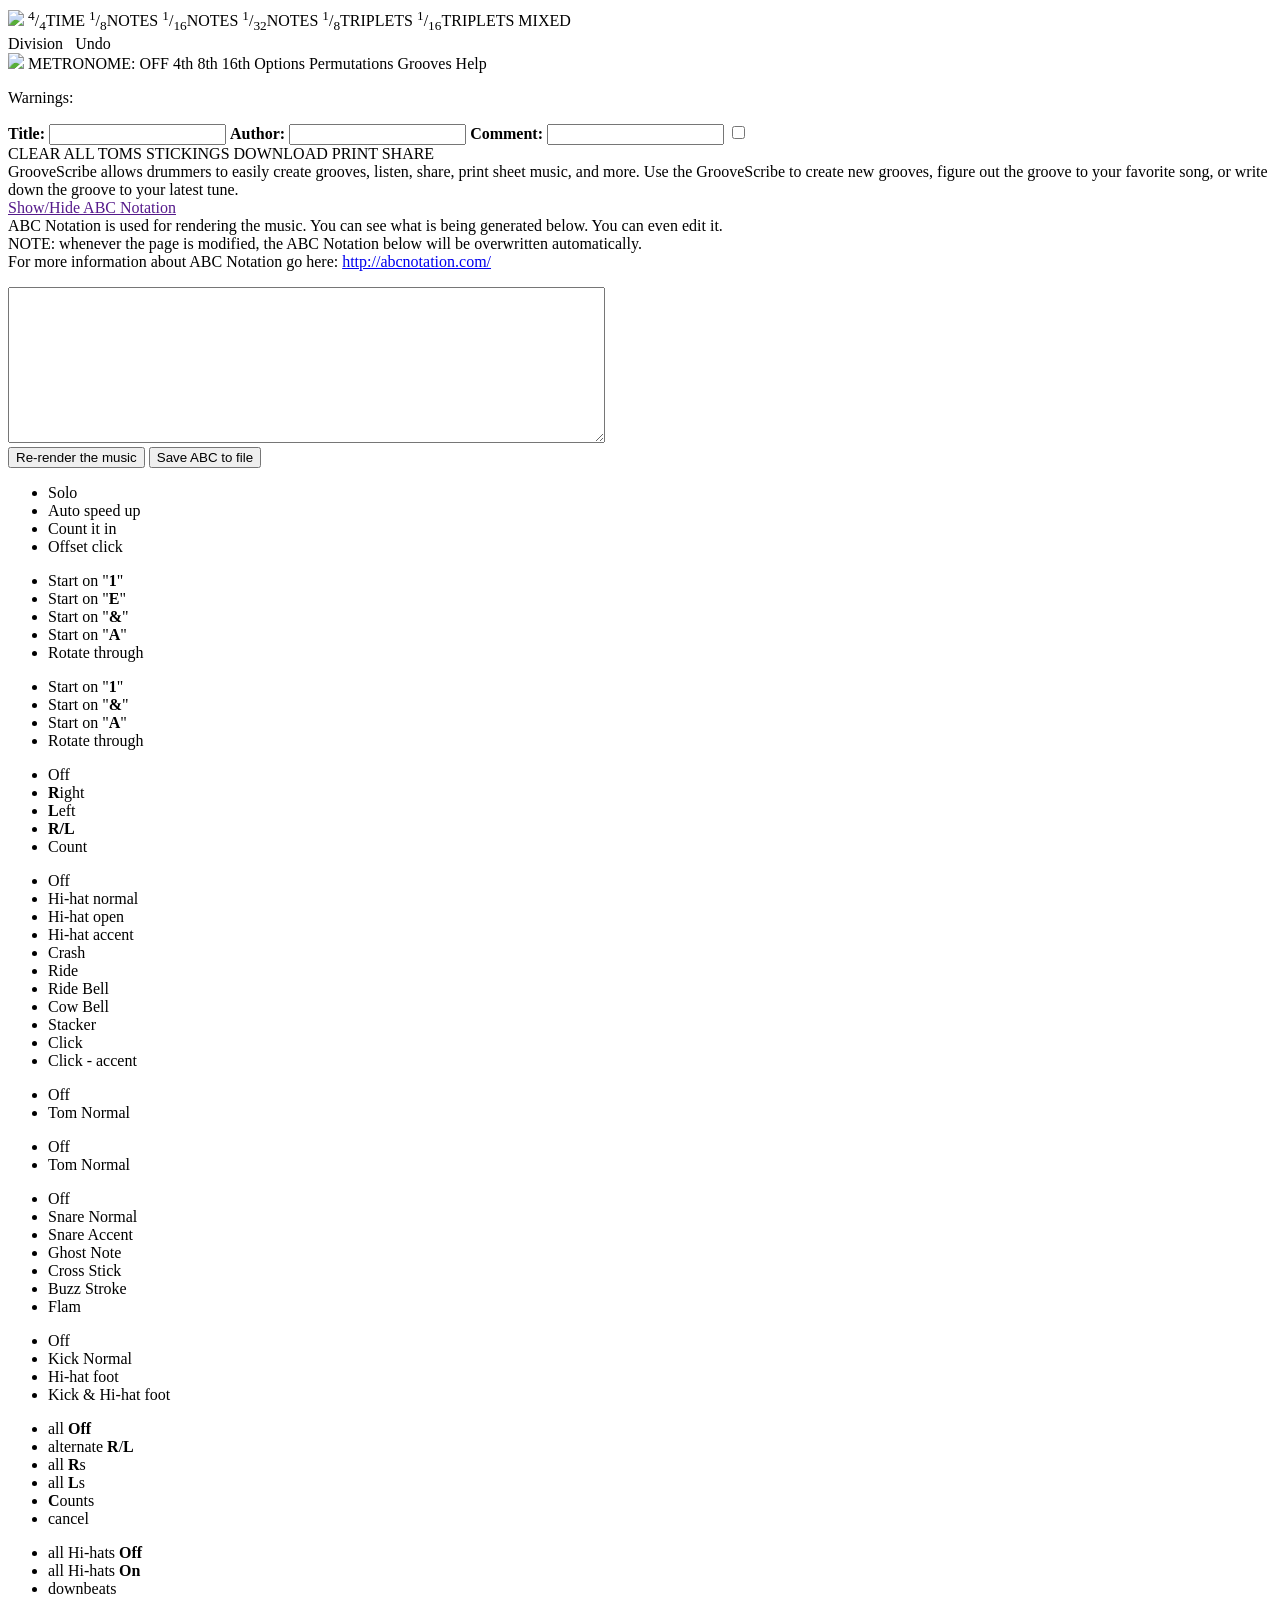
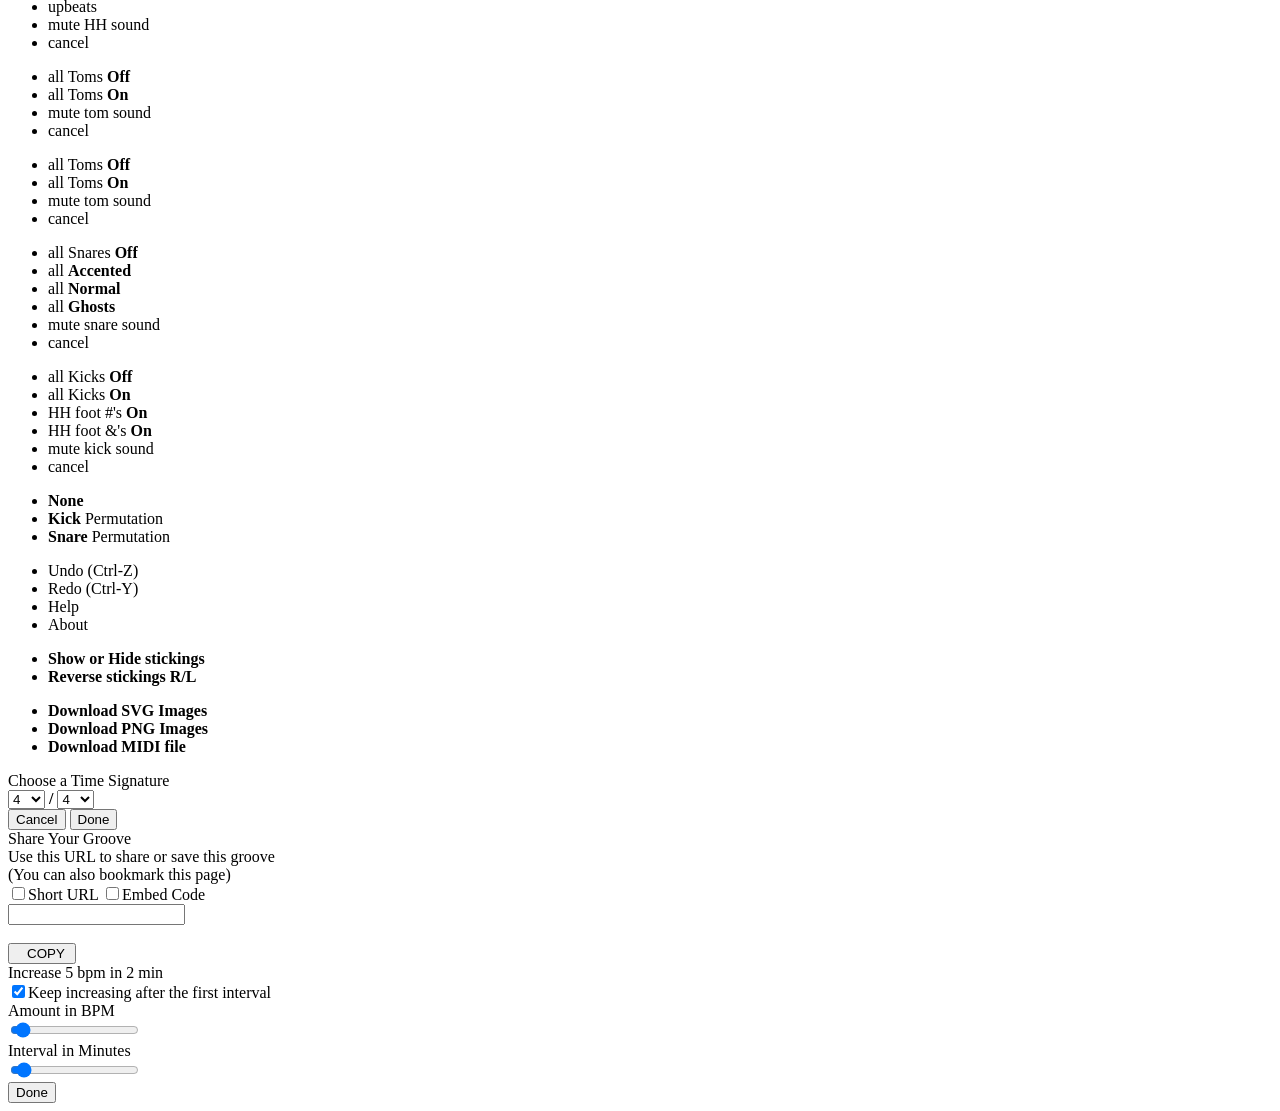
==== index.html @ 63ed11f4 "Add branding configuration system with LRRecords blue/orange theme Co-authored-by: lrrecords <190259" ====
<!DOCTYPE html>
<html unused_manifest="gscribe.manifest">
	<!-- HTML for the Groove Writer part of the Groove Scribe HTML application -->
	<!--Copyright 2015-2020 Lou Montulli, Mike Johnston  GPL V2.0 Please See LICENSE.txt for more details -->

    <head>
		<!-- Load branding configuration first -->
		<script src="js/branding_config.js"></script>
		
		<script>
			// Apply branding configuration to page
			document.write('<title>' + (BrandingConfig.pageTitle || 'Groove Scribe') + '</title>');
		</script>

		<meta name="apple-mobile-web-app-capable" content="yes">
		<meta name="mobile-web-app-capable" content="yes">
		
		<script>
			// Dynamic favicon and icon setup
			document.write('<link rel="icon" sizes="192x192" href="' + (BrandingConfig.logoFavicon192 || 'images/gscribe-icon-192.png') + '">');
			document.write('<link rel="icon" sizes="96x96" href="' + (BrandingConfig.logoFavicon96 || 'images/gscribe-icon-96.png') + '">');
			document.write('<link rel="apple-touch-icon" href="' + (BrandingConfig.logoAppleTouch || 'images/apple-touch-icon.png') + '">');
			
			// Dynamic meta tags
			document.write('<meta property="og:description" content="' + (BrandingConfig.metaDescription || 'Groove Scribe allows drummers to easily create grooves, listen, share, print sheet music, and more.') + '"/>');
			document.write('<meta property="og:site_name" content="' + (BrandingConfig.siteName || 'GrooveScribe') + '"/>');
			
			// Dynamic OG image - use custom or fallback to dynamic image generator
			if (BrandingConfig.logoOGImage) {
				document.write('<meta property="og:image" content="' + BrandingConfig.logoOGImage + '">');
			} else {
				document.write('<meta property="og:image" content="https://gscribe-png-image.herokuapp.com/' + window.location.search + '">');
			}
		</script>

		<link rel="stylesheet" type="text/css" href="font-awesome/4.7.0/css/font-awesome.min.css">
		<link rel="stylesheet" type="text/css" href="css/share-button.min.css">
		
		<script>
			// Load custom CSS themes if configured, otherwise use defaults
			if (BrandingConfig.cssThemeWriter) {
				document.write('<link rel="stylesheet" type="text/css" href="' + BrandingConfig.cssThemeWriter + '">');
			} else {
				document.write('<link rel="stylesheet" type="text/css" href="css/groove_writer_orange.css">');
			}
			
			if (BrandingConfig.cssThemeDisplay) {
				document.write('<link rel="stylesheet" type="text/css" href="' + BrandingConfig.cssThemeDisplay + '">');
			} else {
				document.write('<link rel="stylesheet" type="text/css" href="css/groove_display_orange.css">');
			}
		</script>
		
		<link href='https://fonts.googleapis.com/css?family=Lato:400,700,300' rel='stylesheet' type='text/css'>

		<!--   Other peoples JS libraries    -->
		<!-- <script src="./MIDI.js/js/MIDI/MIDI.JS.min.js" type="text/javascript"></script> -->
		<script src="./MIDI.js/js/MIDI/AudioDetect.js" type="text/javascript"></script>
		<script src="./MIDI.js/js/MIDI/LoadPlugin.js" type="text/javascript"></script>
		<script src="./MIDI.js/js/MIDI/Plugin.js" type="text/javascript"></script>
		<script src="./MIDI.js/js/MIDI/Player.js" type="text/javascript"></script>
		<script src="./MIDI.js/inc/DOMLoader.XMLHttp.js" type="text/javascript"></script>
		<script src="./MIDI.js/inc/jasmid/stream.js"></script>
		<script src="./MIDI.js/inc/jasmid/midifile.js"></script>
		<script src="./MIDI.js/inc/jasmid/replayer.js"></script>
		<script src="./MIDI.js/inc/Base64.js"></script>
		<script src="./MIDI.js/inc/base64binary.js"></script>

		<!-- script to render ABC to an SVG image -->
		<script type="text/javascript" src="./js/abc2svg-1.js"></script>

		<!-- script to convert SVG to PNGs for download -->
		<script type="text/javascript" src="./js/pablo.min.js"></script>

		<!-- script for sharing to social sites -->
		<script src="js/share-button.min.js"></script>


		<!-- Minified version: <script src="./js/groove_writer.min.js" type="text/javascript"></script> -->

		<!-- jsmidgen for generating a midi file -->
		<script src="./js/jsmidgen.js" type="text/javascript"></script>
		<!--   our custom JS  -->
		<script src="js/groove_writer.js"></script>
		<script src="js/groove_utils.js"></script>
		<script src="js/grooves.js"></script>

		<script type="text/javascript">
			/*jslint browser:true evil:true on:true */
			/*global GrooveWriter, grooves */
			// instantiate a global instance of the GrooveWriterClass.    This page only uses one
			var myGrooveWriter = new GrooveWriter();
			if (myGrooveWriter.myGrooveUtils.grooveDBAuthoring) {
				document.write('<link rel="stylesheet" type="text/css" href="css/grooveDB_authoring.css">');
			}
			if (myGrooveWriter.myGrooveUtils.debugMode) {
				document.write('<link rel="stylesheet" type="text/css" href="css/groove_debug.css">');
			}
		</script>

    </head>
    <body>

	<div id="GrooveWriter">
		<div class="nonPrintable">
			<div id="LeftHandNav">
				<span id="divisionButtonContainer">
					<script>
						// Dynamic logo icon in left sidebar
						document.write('<span id="logoInSubdivision" class="left-button-content"><img src="' + (BrandingConfig.logoIcon || 'images/GScribe_Logo_lone_g.svg') + '"></span>');
					</script>
					<span class="left-button edit-block" id="timeLabel" onclick="myGrooveWriter.timeSigPopupOpen();"><span class="left-button-content"><span><span id="timeSigLabel" class="buttonFraction"><sup>4</sup>/<sub>4</sub></span><span id="timeSubLabel">TIME</span></span></span></span>
					<span class="left-button subdivision edit-block" id="subdivision_8ths"  onclick="myGrooveWriter.changeDivision(8);"><span class="left-button-content"><span><span class="buttonFraction"><sup>1</sup>/<sub>8</sub></span>NOTES</span></span></span>
					<span class="left-button subdivision edit-block" id="subdivision_16ths" onclick="myGrooveWriter.changeDivision(16);"><span class="left-button-content"><span><span class="buttonFraction"><sup>1</sup>/<sub>16</sub></span>NOTES</span></span></span>
					<span class="left-button subdivision edit-block" id="subdivision_32ths" onclick="myGrooveWriter.changeDivision(32);"><span class="left-button-content"><span><span class="buttonFraction"><sup>1</sup>/<sub>32</sub></span>NOTES</span></span></span>
					<span class="left-button subdivision edit-block" id="subdivision_12ths" onclick="myGrooveWriter.changeDivision(12);"><span class="left-button-content"><span><span class="buttonFraction"><sup>1</sup>/<sub>8</sub></span>TRIPLETS</span></span></span>
					<span class="left-button subdivision edit-block" id="subdivision_24ths" onclick="myGrooveWriter.changeDivision(24);"><span class="left-button-content"><span><span class="buttonFraction"><sup>1</sup>/<sub>16</sub></span>TRIPLETS</span></span></span>
					<span class="left-button subdivision edit-block" id="subdivision_48ths" onclick="myGrooveWriter.changeDivision(48);"><span class="left-button-content"><span>MIXED<br>Division</span></span></span>

					<script>
						if (!myGrooveWriter.myGrooveUtils.grooveDBAuthoring) {
							document.write('<span class="left-button" onclick="myGrooveWriter.swapViewEditMode();"><span class="left-button-content"><span id="view-edit-switch" >Switch to EDIT mode</span></span></span>');
						}
					</script>

					<script>
						if (myGrooveWriter.myGrooveUtils.is_touch_device()) {
							document.write('<span class="left-button edit-block" id="advancedEditAnchor" onclick="event.preventDefault(); myGrooveWriter.toggleAdvancedEdit()"><span class="left-button-content">Advanced Edit</span></span>');
						}
					</script>

					<span class="left-button edit-block" id="undoButton" onclick="myGrooveWriter.undoCommand();"><span class="left-button-content"><i class="fa fa-undo"></i>&nbsp;&nbsp;Undo</span></span>
				</span>

			</div>
			<div id="TopNav" class="fullWidthEle">
				<script>
					// Dynamic main logo in top left
					document.write('<span id="logoTextUpperLeft"><img src="' + (BrandingConfig.logoMain || 'images/GScribe_Logo_word_stack.svg') + '"></span>');
				</script>
				<span id="upperLeft">
					<span id="metronomeContainer">
						<span id="metronomeLabel">METRONOME:</span>
						<span class="metronomeButton" id="metronomeOff" onclick="myGrooveWriter.setMetronomeFrequency(0);">OFF</span>
						<span class="metronomeButton" id="metronome4ths" onclick="myGrooveWriter.setMetronomeFrequency(4);">4th</span>
						<span class="metronomeButton" id="metronome8ths" onclick="myGrooveWriter.setMetronomeFrequency(8);">8th</span>
						<span class="metronomeButton" id="metronome16ths" onclick="myGrooveWriter.setMetronomeFrequency(16);">16th</span>
						<span class="metronomeButton Options grooveDB_hidden" id="metronomeOptionsAnchor" onclick="myGrooveWriter.metronomeOptionsAnchorClick(event);">Options</span>
					</span>
				</span>
				<span id="upperRight">
					<span class="rightButtons grooveDB_hidden" id="permutationAnchor" onclick="myGrooveWriter.permutationAnchorClick(event);"><i class="fa fa-bars"></i> Permutations</span>
					<span class="rightButtons" id="groovesAnchor" onclick="myGrooveWriter.groovesAnchorClick(event);"><i class="fa fa-bars"></i> Grooves</span>
					<span class="rightButtons" id="helpAnchor" onclick="myGrooveWriter.helpAnchorClick(event);"><i class="fa fa-bars"></i> Help</span>
				</span>
			</div>
			<div id="midiPlayer" class="fullWidthEle"><!-- space for the midiplayer to be attached by the javascript --></div>
		</div>

		<div id="RightHandContent">
			<div class="nonPrintable">

				<div id="PermutationOptions">
					<script type="text/javascript">
							var genHTML = "";
							genHTML += myGrooveWriter.HTMLforPermutationOptions();
							document.write(genHTML);
					</script>
				</div>
			</div>

			<div class="Printable">
				<!-- rendering area -->
				<div id="sheetMusicDiv" class="fullWidthEle">
					<div id="svgTarget" class="svgTarget">
						<!-- space for the SVG sheet music to display -->
					</div>
				</div>
			</div>
			<div class="nonPrintable">

				<p class="warnings">Warnings:</p>
				<div class="warnings" id="diverr">
				</div>

				<div id="sheetMusicTextFields" class="fullWidthEle grooveDB_hidden edit-block">
					<span class="sheetMusicTextField"><b>Title:</b> <input class="sheetMusicInputField" id="tuneTitle" onchange="myGrooveWriter.refresh_ABC();" type="text"></span>
					<span class="sheetMusicTextField"><b>Author:</b> <input class="sheetMusicInputField" id="tuneAuthor" onchange="myGrooveWriter.refresh_ABC();"  type="text"></span>
					<span class="sheetMusicTextField"><b>Comment:</b> <input class="sheetMusicInputField" id="tuneComments" onchange="myGrooveWriter.refresh_ABC();"  type="text"></span>
					<span id='KeyButton'><input type="checkbox" class="hiddenCheckbox" id="showLegend" onclick="myGrooveWriter.refresh_ABC();"><label id="LegendLabel" for="showLegend"><i class="fa fa-key"></i></label></span>
				</div>

				<div id="musicalInput" class="fullWidthEle edit-block">
					<div id="measureContainer">
						<script type="text/javascript">
              var genHTML = "";
              var cur_measure;
              for (cur_measure = 1; cur_measure <= myGrooveWriter.numberOfMeasures(); cur_measure++) {
                genHTML += myGrooveWriter.HTMLforStaffContainer(cur_measure, (cur_measure - 1) * myGrooveWriter.notesPerMeasure());
              }
              document.write(genHTML);
              //console.log(genHTML);
						</script>
					</div>
				</div>


				<div id="bottomButtonRow" class="fullWidthEle">
					<span class="pageBottomButton edit-block" id="clearAllNotesButton" onclick="event.preventDefault(); myGrooveWriter.clearAllNotes();"><span class="bottomButtonIcon"><i class="fa fa-trash fa-2x"></i></span><span class="bottomButtonLabel">CLEAR ALL</span></span>
					<span class="pageBottomButton edit-block" id="showHideTomsButton" onclick="event.preventDefault(); myGrooveWriter.showHideToms(false, false);"><span class="bottomButtonIcon"><i id="icon-tom1" class="fa fa-circle"></i><i id="icon-tom2" class="fa fa-circle-o"></i><i id="icon-tom3" class="fa fa-circle-o"></i></span><span class="bottomButtonLabel">TOMS</span></span>
					<span class=" grooveDB_hidden pageBottomButton" id="stickingsButton" onclick="myGrooveWriter.stickingsAnchorClick();"><span class="bottomButtonLabel">STICKINGS</span></span>
					<span class=" grooveDB_hidden pageBottomButton" id="downloadButton" onclick="myGrooveWriter.DownloadAnchorClick();"><span class="bottomButtonIcon"><i class="fa fa-download fa-2x"></i></span><span class="bottomButtonLabel">DOWNLOAD</span></span>
					<span class=" grooveDB_hidden pageBottomButton" id="printButton" onclick="myGrooveWriter.printMusic();"><span class="bottomButtonIcon"><i class="fa fa-print fa-2x"></i></span><span class="bottomButtonLabel">PRINT</span></span>
					<span class=" grooveDB_hidden pageBottomButton" id="shareSaveButton" onclick="event.preventDefault(); myGrooveWriter.show_FullURLPopup();"><span class="bottomButtonIcon"><i class="fa fa-share fa-2x"></i></span><span class="bottomButtonLabel">SHARE</span></span>
				</div>

				<div id="midiTextOutput">
				</div>

				<span id="hiddenDescription">
					GrooveScribe allows drummers to easily create grooves, listen, share, print sheet music, and more.
					Use the GrooveScribe to create new grooves, figure out the groove to your favorite song,
					or write down the groove to your latest tune.
				</span>

				<!-- GrooveDB output area -->
				<div id="GrooveDB_MetaData" class="grooveDB_show" style="display:none;">
					<div id="grooveDBInstructions">
					This is the text that should be added to the GrooveDB for this groove.  <br>
					<b>Copy and paste it into the GrooveDB edit window </b>
					</div>
					<div>
					<textarea id="GrooveDB_source" class="fullWidthEle"></textarea>
					</div>
				</div>

				<div id="debugDisplayArea">
					<span id="undoStack"></span>
					<span id="redoStack"></span>
					<span id="URLSearchData"></span>
					<!-- ABC notation -->
					<A href="" id="showHideABC" onclick="event.preventDefault(); myGrooveWriter.ShowHideABCResults();">Show/Hide ABC Notation</a>

					<div id="ABC_Results">
						ABC Notation is used for rendering the music.  You can see what is being generated below.
						You can even edit it.  <br>
						NOTE: whenever the page is modified, the ABC Notation below will be overwritten automatically. <br>
						For more information about ABC Notation go here: <a href="http://abcnotation.com/">http://abcnotation.com/</a>
						<p></p>
						<textarea id="ABCsource" rows="10" cols="72" ></textarea>
						<br>
						<button type="button" onclick="myGrooveWriter.displayNewSVG();">Re-render the music</button>
						<button type="button" onclick="myGrooveWriter.saveABCtoFile();">Save ABC to file</button>
					</div>
					<span id="debugOutput"></span>
				</div>

				<div id="totalPlayTime">
				</div>
			</div>
		</div>


		<!-- context menu that will pop up over notes in advaced edit mode or right click -->
		<div class="noteContextMenu">
			<ul id="metronomeOptionsContextMenu" class="list">
				<li class="metronomeOptionsContextMenuItem" id="metronomeOptionsContextMenuSolo"      onclick='myGrooveWriter.metronomeOptionsMenuPopupClick("Solo");'  title="Just hear the metronome." >Solo</li>
				<li class="metronomeOptionsContextMenuItem" id="metronomeOptionsContextMenuSpeedUp"   onclick='myGrooveWriter.metronomeOptionsMenuPopupClick("SpeedUp");' title="Increase the tempo automatically" >Auto speed up</li>
				<li class="metronomeOptionsContextMenuItem" id="metronomeOptionsContextMenuCountIn"   onclick='myGrooveWriter.metronomeOptionsMenuPopupClick("CountIn");' title="One measure of metronome count in at the start" >Count it in</li>
				<li class="metronomeOptionsContextMenuItem" id="metronomeOptionsContextMenuOffTheOne" onclick='myGrooveWriter.metronomeOptionsMenuPopupClick("OffTheOne");' title="Click on the e, &, or a">Offset click</li>
				<!--
				<li id="metronomeOptionsContextMenuDropper"   onclick='myGrooveWriter.metronomeOptionsMenuPopupClick("Dropper")'  >Beat Dropper</li>
				-->
			</ul>
		</div>
		<div class="noteContextMenu">
			<ul id="metronomeOptionsOffsetClickContextMenu" class="list">
				<li class="metronomeOptionsOffsetClickContextMenuItem menuChecked" id="metronomeOptionsOffsetClickContextMenuOnThe1"   onclick='myGrooveWriter.metronomeOptionsMenuOffsetClickPopupClick("1");'>Start on "<b>1</b>"</li>
				<li class="metronomeOptionsOffsetClickContextMenuItem" id="metronomeOptionsOffsetClickContextMenuOnTheE"   onclick='myGrooveWriter.metronomeOptionsMenuOffsetClickPopupClick("E");'>Start on "<b>E</b>"</li>
				<li class="metronomeOptionsOffsetClickContextMenuItem" id="metronomeOptionsOffsetClickContextMenuOnTheAND" onclick='myGrooveWriter.metronomeOptionsMenuOffsetClickPopupClick("AND");'>Start on "<b>&amp;</b>"</li>
				<li class="metronomeOptionsOffsetClickContextMenuItem" id="metronomeOptionsOffsetClickContextMenuOnTheA"   onclick='myGrooveWriter.metronomeOptionsMenuOffsetClickPopupClick("A");'>Start on "<b>A</b>"</li>
				<li class="metronomeOptionsOffsetClickContextMenuItem" id="metronomeOptionsOffsetClickContextMenuOnTheROTATE"  onclick='myGrooveWriter.metronomeOptionsMenuOffsetClickPopupClick("ROTATE");'>Rotate through</li>
			</ul>
		</div>
		<div class="noteContextMenu">
			<ul id="metronomeOptionsOffsetClickForTripletsContextMenu" class="list">
				<li class="metronomeOptionsOffsetClickContextMenuItem menuChecked" id="metronomeOptionsOffsetClickContextMenuOnThe1Triplet"  onclick='myGrooveWriter.metronomeOptionsMenuOffsetClickPopupClick("1");'>Start on "<b>1</b>"</li>
				<li class="metronomeOptionsOffsetClickContextMenuItem" id="metronomeOptionsOffsetClickContextMenuOnTheTI" onclick='myGrooveWriter.metronomeOptionsMenuOffsetClickPopupClick("TI");'>Start on "<b>&amp;</b>"</li>
				<li class="metronomeOptionsOffsetClickContextMenuItem" id="metronomeOptionsOffsetClickContextMenuOnTheTA" onclick='myGrooveWriter.metronomeOptionsMenuOffsetClickPopupClick("TA");'>Start on "<b>A</b>"</li>
				<li class="metronomeOptionsOffsetClickContextMenuItem" id="metronomeOptionsOffsetClickContextMenuOnTheROTATE"   onclick='myGrooveWriter.metronomeOptionsMenuOffsetClickPopupClick("ROTATE");'>Rotate through</li>
			</ul>
		</div>
		<div class="noteContextMenu">
			<ul id="stickingContextMenu" class="list">
				<li onclick='myGrooveWriter.notePopupClick("sticking", "off");'>Off</li>
				<li onclick='myGrooveWriter.notePopupClick("sticking","right");'><b>R</b>ight</li>
				<li onclick='myGrooveWriter.notePopupClick("sticking","left");'><b>L</b>eft</li>
				<li onclick='myGrooveWriter.notePopupClick("sticking","both");'><b>R/L</b></li>
				<li onclick='myGrooveWriter.notePopupClick("sticking", "count");'>Count</li>
			</ul>
		</div>
		<div class="noteContextMenu">
			<ul id="hhContextMenu" class="list">
				<li onclick='myGrooveWriter.notePopupClick("hh", "off");'>Off</li>
				<li onclick='myGrooveWriter.notePopupClick("hh","normal");'>Hi-hat normal</li>
				<li onclick='myGrooveWriter.notePopupClick("hh","open");'>Hi-hat open</li>
				<!-- <li onclick='myGrooveWriter.notePopupClick("hh","close");'>Hi-hat closed</li> -->
				<li onclick='myGrooveWriter.notePopupClick("hh","accent");'>Hi-hat accent</li>
				<li onclick='myGrooveWriter.notePopupClick("hh","crash");'>Crash</li>
				<li onclick='myGrooveWriter.notePopupClick("hh","ride");'>Ride</li>
				<li onclick='myGrooveWriter.notePopupClick("hh","ride_bell");'>Ride Bell</li>
				<li onclick='myGrooveWriter.notePopupClick("hh","cow_bell");'>Cow Bell</li>
				<li onclick='myGrooveWriter.notePopupClick("hh","stacker");'>Stacker</li>
				<li onclick='myGrooveWriter.notePopupClick("hh","metronome_normal");'>Click</li>
				<li onclick='myGrooveWriter.notePopupClick("hh","metronome_accent");'>Click - accent</li>
			</ul>
		</div>
		<div class="noteContextMenu">
			<ul id="tom1ContextMenu" class="list">
				<li onclick='myGrooveWriter.notePopupClick("tom1", "off");'>Off</li>
				<li onclick='myGrooveWriter.notePopupClick("tom1", "normal");'>Tom Normal</li>
			</ul>
		</div>
		<div class="noteContextMenu">
			<ul id="tom4ContextMenu" class="list">
				<li onclick='myGrooveWriter.notePopupClick("tom4", "off");'>Off</li>
				<li onclick='myGrooveWriter.notePopupClick("tom4", "normal");'>Tom Normal</li>
			</ul>
		</div>
		<div class="noteContextMenu">
			<ul id="snareContextMenu" class="list">
				<li onclick='myGrooveWriter.notePopupClick("snare", "off");'>Off</li>
				<li onclick='myGrooveWriter.notePopupClick("snare", "normal");'>Snare Normal</li>
				<li onclick='myGrooveWriter.notePopupClick("snare", "accent");'>Snare Accent</li>
				<li onclick='myGrooveWriter.notePopupClick("snare", "ghost");'>Ghost Note</li>
				<li onclick='myGrooveWriter.notePopupClick("snare", "xstick");'>Cross Stick</li>
				<li onclick='myGrooveWriter.notePopupClick("snare", "buzz");'>Buzz Stroke</li>
				<li onclick='myGrooveWriter.notePopupClick("snare", "flam");'>Flam</li>
			</ul>
		</div>
		<div class="noteContextMenu">
			<ul id="kickContextMenu" class="list">
				<li onclick='myGrooveWriter.notePopupClick("kick", "off");'>Off</li>
				<li onclick='myGrooveWriter.notePopupClick("kick", "normal");'>Kick Normal</li>
				<li onclick='myGrooveWriter.notePopupClick("kick", "splash");'>Hi-hat foot</li>
				<li onclick='myGrooveWriter.notePopupClick("kick", "kick_and_splash");'>Kick &amp; Hi-hat foot</li>
			</ul>
		</div>
		<div class="noteContextMenu">
			<ul id="stickingsLabelContextMenu" class="list">
				<li onclick='myGrooveWriter.noteLabelPopupClick("stickings", "all_off");'>all <b>Off</b></li>
				<li onclick='myGrooveWriter.noteLabelPopupClick("stickings", "alternate");'>alternate <b>R</b>/<b>L</b></li>
				<li onclick='myGrooveWriter.noteLabelPopupClick("stickings", "all_right");'>all <b>R</b>s</li>
				<li onclick='myGrooveWriter.noteLabelPopupClick("stickings", "all_left");'>all <b>L</b>s</li>
				<li onclick='myGrooveWriter.noteLabelPopupClick("stickings", "all_count");'><b>C</b>ounts</li>
				<li onclick='myGrooveWriter.noteLabelPopupClick("stickings", "cancel");'>cancel</li>
			</ul>
		</div>
		<div class="noteContextMenu">
			<ul id="hhLabelContextMenu" class="list">
				<li onclick='myGrooveWriter.noteLabelPopupClick("hh", "all_off");'>all Hi-hats <b>Off</b></li>
				<li onclick='myGrooveWriter.noteLabelPopupClick("hh", "all_on");'>all Hi-hats <b>On</b></li>
				<li onclick='myGrooveWriter.noteLabelPopupClick("hh", "downbeats");'>downbeats</li>
				<li onclick='myGrooveWriter.noteLabelPopupClick("hh", "upbeats");'>upbeats</li>
				<li id='mute_hh_menu_item' onclick='myGrooveWriter.noteLabelPopupClick("hh", "mute");'>mute HH sound</li>
				<li onclick='myGrooveWriter.noteLabelPopupClick("hh", "cancel");'>cancel</li>
			</ul>
		</div>
		<div class="noteContextMenu">
			<ul id="tom1LabelContextMenu" class="list">
				<li onclick='myGrooveWriter.noteLabelPopupClick("tom1", "all_off");'>all Toms <b>Off</b></li>
				<li onclick='myGrooveWriter.noteLabelPopupClick("tom1", "all_on");'>all Toms <b>On</b></li>
				<li id='mute_tom1_menu_item' onclick='myGrooveWriter.noteLabelPopupClick("tom1", "mute");'>mute tom sound</li>
				<li onclick='myGrooveWriter.noteLabelPopupClick("tom1", "cancel");'>cancel</li>
			</ul>
		</div>
		<div class="noteContextMenu">
			<ul id="tom4LabelContextMenu" class="list">
				<li onclick='myGrooveWriter.noteLabelPopupClick("tom4", "all_off");'>all Toms <b>Off</b></li>
				<li onclick='myGrooveWriter.noteLabelPopupClick("tom4", "all_on");'>all Toms <b>On</b></li>
				<li id='mute_tom4_menu_item' onclick='myGrooveWriter.noteLabelPopupClick("tom4", "mute");'>mute tom sound</li>
				<li onclick='myGrooveWriter.noteLabelPopupClick("tom4", "cancel");'>cancel</li>
			</ul>
		</div>
		<div class="noteContextMenu">
			<ul id="snareLabelContextMenu" class="list">
				<li onclick='myGrooveWriter.noteLabelPopupClick("snare", "all_off");'>all Snares <b>Off</b></li>
				<li onclick='myGrooveWriter.noteLabelPopupClick("snare", "all_on");'>all <b>Accented</b></li>
				<li onclick='myGrooveWriter.noteLabelPopupClick("snare", "all_on_normal");'>all <b>Normal</b></li>
				<li onclick='myGrooveWriter.noteLabelPopupClick("snare", "all_on_ghost");'>all <b>Ghosts</b></li>
				<li id='mute_snare_menu_item' onclick='myGrooveWriter.noteLabelPopupClick("snare", "mute");'>mute snare sound</li>
				<li onclick='myGrooveWriter.noteLabelPopupClick("snare", "cancel");'>cancel</li>
			</ul>
		</div>
		<div class="noteContextMenu">
			<ul id="kickLabelContextMenu" class="list">
				<li onclick='myGrooveWriter.noteLabelPopupClick("kick", "all_off");'>all Kicks <b>Off</b></li>
				<li onclick='myGrooveWriter.noteLabelPopupClick("kick", "all_on");'>all Kicks <b>On</b></li>
				<li onclick='myGrooveWriter.noteLabelPopupClick("kick", "hh_foot_nums_on");'>HH foot #'s <b>On</b></li>
				<li onclick='myGrooveWriter.noteLabelPopupClick("kick", "hh_foot_ands_on");'>HH foot &'s <b>On</b></li>
				<li id='mute_kick_menu_item' onclick='myGrooveWriter.noteLabelPopupClick("kick", "mute");'>mute kick sound</li>
				<li onclick='myGrooveWriter.noteLabelPopupClick("kick", "cancel");'>cancel</li>
			</ul>
		</div>
		<div class="noteContextMenu">
			<ul id="permutationContextMenu" class="list">
				<li onclick='myGrooveWriter.permutationPopupClick("none");'><b>None</b></li>
				<li onclick='myGrooveWriter.permutationPopupClick("kick_16ths");'><b>Kick</b> Permutation</li>
				<li onclick='myGrooveWriter.permutationPopupClick("snare_16ths");'><b>Snare</b> Permutation</li>
			</ul>
		</div>
		<div class="noteContextMenu">
			<ul id="helpContextMenu" class="list">
				<li onclick='myGrooveWriter.helpMenuPopupClick("undo");'>Undo (Ctrl-Z)</li>
				<li onclick='myGrooveWriter.helpMenuPopupClick("redo");'>Redo (Ctrl-Y)</li>
				<li onclick='myGrooveWriter.helpMenuPopupClick("help");'>Help</li>
				<li onclick='myGrooveWriter.helpMenuPopupClick("about");'>About</li>
			</ul>
		</div>
		<div class="noteContextMenu">
			<ul id="stickingsContextMenu" class="list" style="width: 200px;">
				<li onclick='myGrooveWriter.stickingsShowHideToggle();'><b>Show or Hide stickings</b></li>
				<li onclick='myGrooveWriter.stickingsReverseRL();'><b>Reverse stickings R/L</b></li>
			</ul>
		</div>
		<div class="noteContextMenu">
			<ul id="downloadContextMenu" class="list" style="width: 200px;">
				<li onclick='myGrooveWriter.SVGSaveAs();'><b>Download SVG Images</b></li>
				<li onclick='myGrooveWriter.PNGSaveAs();'><b>Download PNG Images</b></li>
				<li onclick='myGrooveWriter.MIDISaveAs();'><b>Download MIDI file</b></li>
			</ul>
		</div>
		<div id="grooveListWrapper">
			<script>
				document.write(grooves.getGroovesAsHTML());
			</script>
		</div>

		<!-- dialog for the TIME label, hidden by default -->
		<div id="timeSigPopup">
			<div id="timeSigPopupTitle">Choose a Time Signature</div>
			<div id="timeSigPopupOptions">
			 <select id="timeSigPopupTimeSigTop">
			  <option value="2">2</option>
			  <option value="3">3</option>
			  <option selected value="4">4</option>
			  <option value="5">5</option>
			  <option value="6">6</option>
			  <option value="7">7</option>
			  <option value="8">8</option>
			  <option value="9">9</option>
			  <option value="10">10</option>
			  <option value="11">11</option>
			  <option value="12">12</option>
			  <option value="13">13</option>
			  <option value="14">14</option>
			  <option value="15">15</option>
			</select>
			<b id="timeSigPopupSlash">/</b>
			<select id="timeSigPopupTimeSigBottom">
			  <option selected value="4">4</option>
			  <option value="8">8</option>
			  <option value="16">16</option>
			</select>
			</div>
			<div id="timeSigPopupButtons">
			<button id="timeSigPopupCancel" onclick="myGrooveWriter.timeSigPopupClose('cancel');">Cancel</button>
			<button id="timeSigPopupOK" onclick="myGrooveWriter.timeSigPopupClose('ok');">Done</button>
			</div>
		</div>

		<!-- this is used by the share/save button, and is hidden by default -->
		<div id="fullURLPopup">
			<span id="fullURLPopupCloseButton" onclick="myGrooveWriter.close_FullURLPopup();"><i class="fa fa-lg fa-times-circle"></i></span>
			<div id="fullURLPopupTitle">Share Your Groove</div>
			<div id="fullURLPopupSubTitle">Use this URL to share or save this groove</div>
			<div id="fullURLPopupSubSubTitle">(You can also bookmark this page)</div>
			<div id="fullURLPopupCheckboxes">
				<span><label  id="shortURLLabel" class="fullURLPopupCheckboxLabel"><input type="checkbox" id="shortenerCheckbox" onchange="myGrooveWriter.shortenerCheckboxChanged();">Short URL</label></span>
				<span><label id="embedCodeLabel" class="fullURLPopupCheckboxLabel"><input type="checkbox" id="embedCodeCheckbox" onchange="myGrooveWriter.embedCodeCheckboxChanged();">Embed Code</label></span>
			</div>
			<div id="fullURLPopupTextFieldContainer"><input type="text" id="fullURLPopupTextField"></div>
			<br>
			<div id="shareButtonContainer">
				<button id="fullURLPopupCopyButton" onclick="myGrooveWriter.copyShareURLToClipboard();">&nbsp;<i class="fa fa-copy"></i> &nbsp;COPY&nbsp;</button>
				&nbsp; &nbsp; &nbsp;
				<share-button id="shareButton"></share-button>
			</div>
		</div>


		<!-- this is used by the metronome auto speed up option menu, and is hidden by default -->
		<div id="metronomeAutoSpeedupConfiguration">
			<div id="metronomeAutoSpeedupOutputText">
				Increase <span id="metronomeAutoSpeedupTempoIncreaseAmountOutput">5</span> bpm in
				<span id="metronomeAutoSpeedupTempoIncreaseIntervalOutput">2</span> min
			</div>
			<div id="metronomeAutoSpeedupConfigurationKeepIncreasing">
				<input type="checkbox" checked id="metronomeAutoSpeedUpKeepGoingForever"><label for="metronomeAutoSpeedUpKeepGoingForever">Keep increasing after the first interval</label>
			</div>
			<div id="metronomeAutoSpeedupConfigurationSliders">
				<div id="metronomeAutoSpeedupConfigurationAmountLable">Amount in BPM</div>
				<input type=range min=1 max=100 value=5 class="metronomeAutoSpeedUpRange" id="metronomeAutoSpeedupTempoIncreaseAmount" oninput="myGrooveWriter.updateRangeLabel(event, 'metronomeAutoSpeedupTempoIncreaseAmountOutput');">
				<div id="metronomeAutoSpeedupConfigurationIntervalLable">Interval in Minutes</div>
				<input type=range min=1 max=20 value=2 class="metronomeAutoSpeedUpRange" id="metronomeAutoSpeedupTempoIncreaseInterval" step="1" oninput="myGrooveWriter.updateRangeLabel(event, 'metronomeAutoSpeedupTempoIncreaseIntervalOutput');">
			</div>
			<div id="metronomeAutoSpeedupCloseButtonDiv">
				<button id="metronomeAutoSpeedupConfigurationCloseButton" onclick="myGrooveWriter.close_MetronomeAutoSpeedupConfiguration('ok');">Done</button>
			</div>
		</div>


		<script>
			// set up the page after it has fully loaded
			window.onload = function () { 'use strict';
				myGrooveWriter.runsOnPageLoad();   // Initialize the notes
			};
		</script>


	</div>

    </body>
</html>
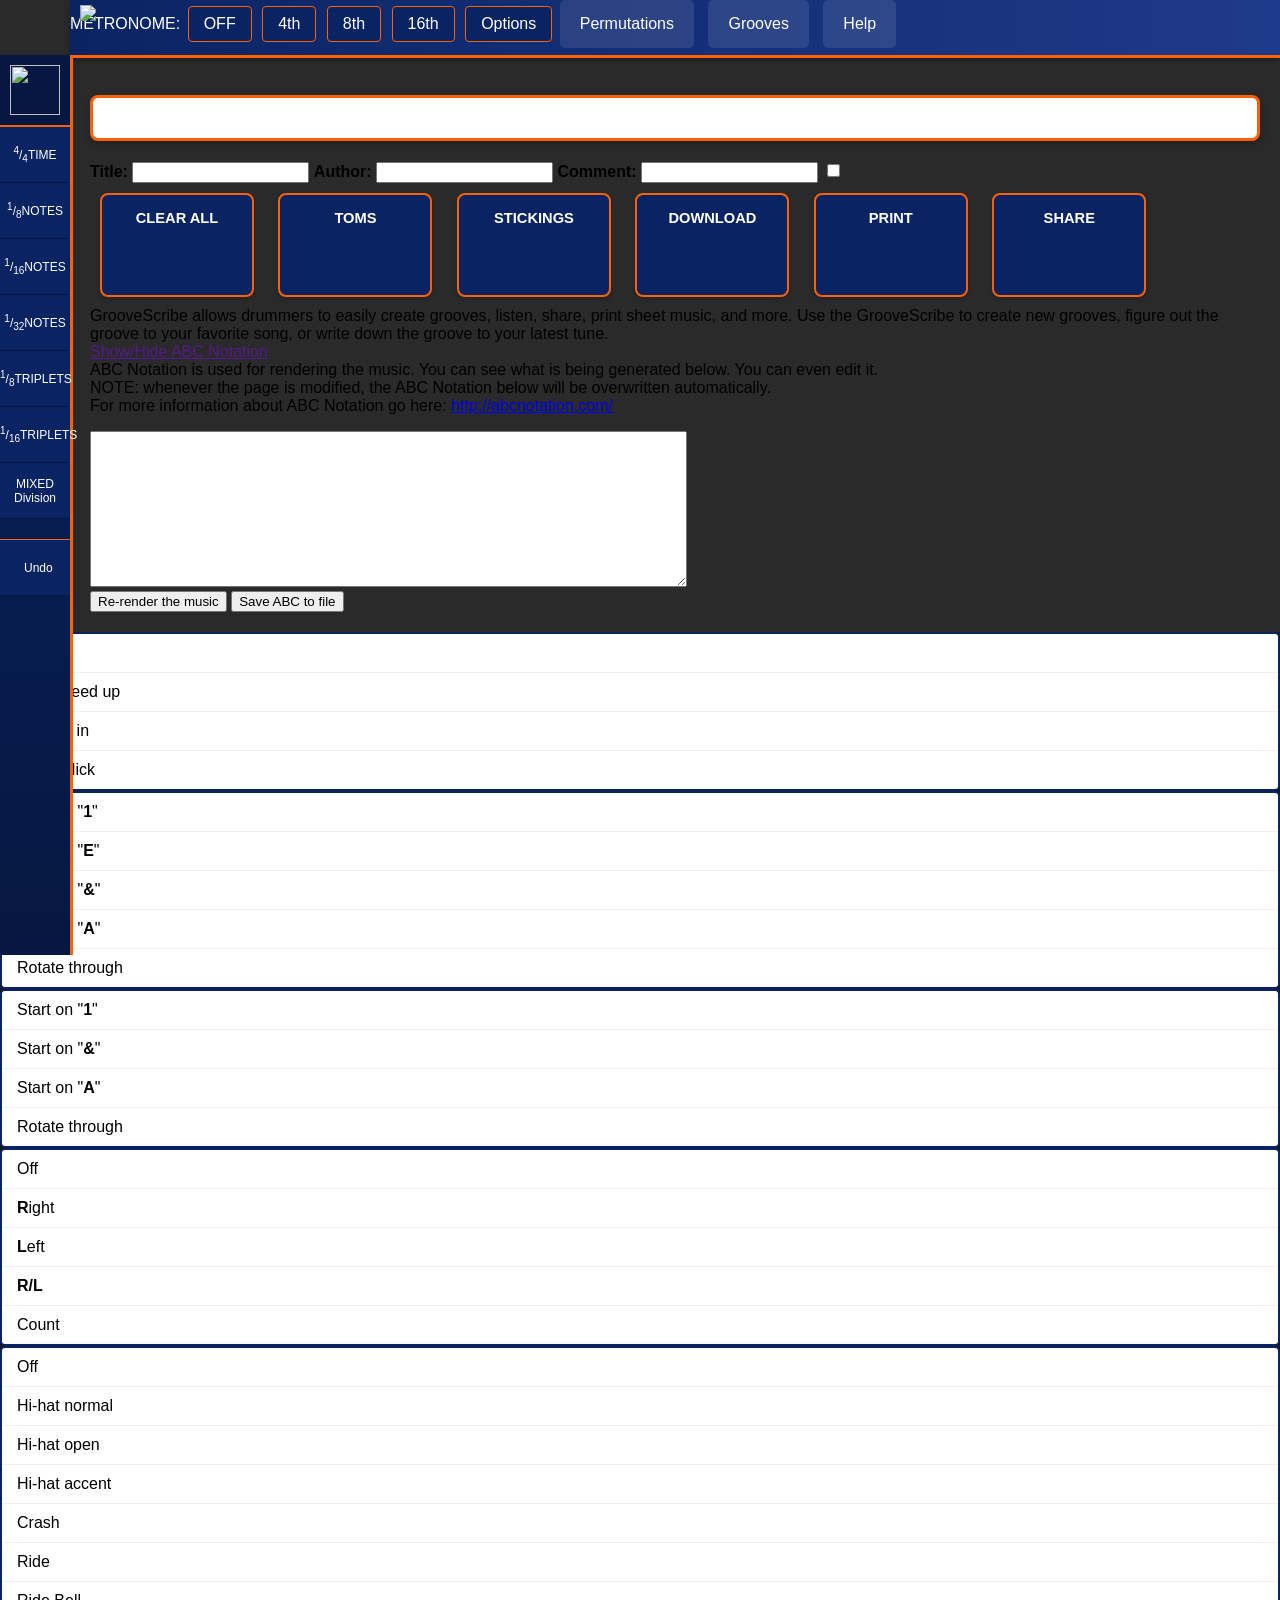
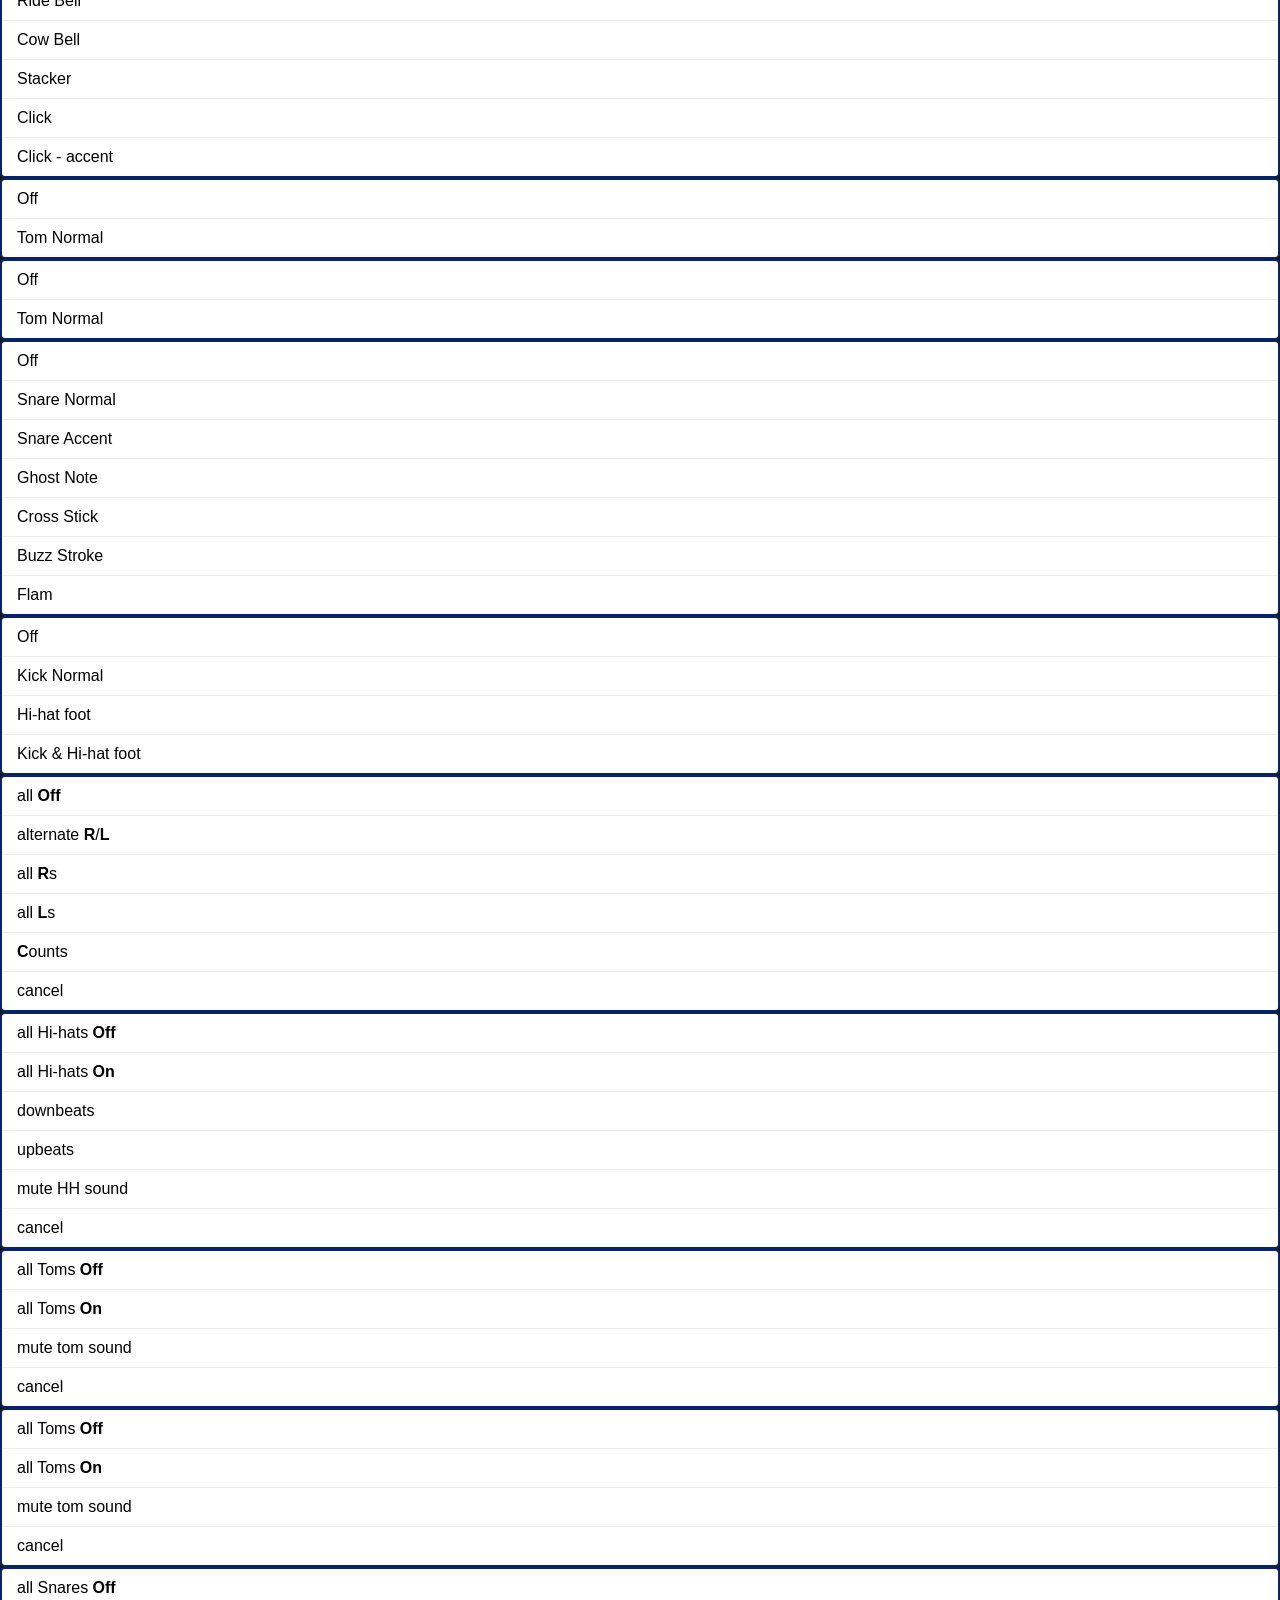
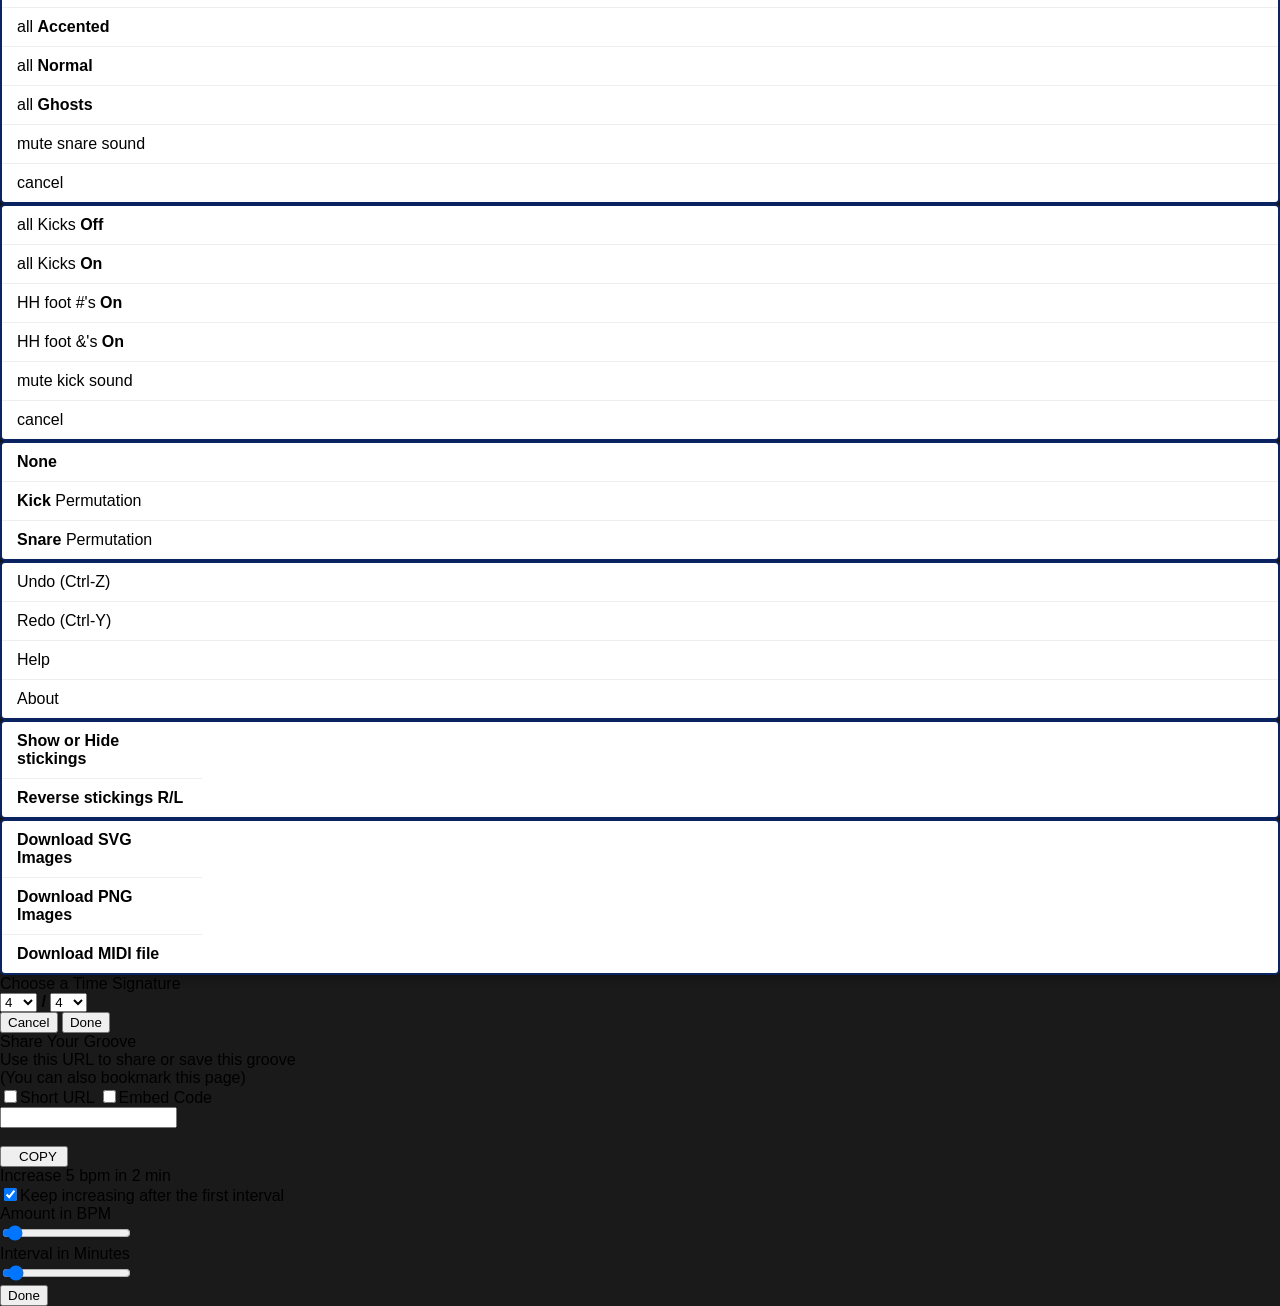
==== commit c307c49b: "Fix line number references and add HTML escaping for XSS prevention Co-authored-by: lrrecords <19025" ====
--- a/index.html
+++ b/index.html
@@ -8,28 +8,40 @@
 		<script src="js/branding_config.js"></script>
 		
 		<script>
+			// HTML escape function to prevent XSS
+			function escapeHtml(text) {
+				var map = {
+					'&': '&amp;',
+					'<': '&lt;',
+					'>': '&gt;',
+					'"': '&quot;',
+					"'": '&#039;'
+				};
+				return String(text).replace(/[&<>"']/g, function(m) { return map[m]; });
+			}
+			
 			// Apply branding configuration to page
-			document.write('<title>' + (BrandingConfig.pageTitle || 'Groove Scribe') + '</title>');
+			document.write('<title>' + escapeHtml(BrandingConfig.pageTitle || 'Groove Scribe') + '</title>');
 		</script>
 
 		<meta name="apple-mobile-web-app-capable" content="yes">
 		<meta name="mobile-web-app-capable" content="yes">
 		
 		<script>
-			// Dynamic favicon and icon setup
-			document.write('<link rel="icon" sizes="192x192" href="' + (BrandingConfig.logoFavicon192 || 'images/gscribe-icon-192.png') + '">');
-			document.write('<link rel="icon" sizes="96x96" href="' + (BrandingConfig.logoFavicon96 || 'images/gscribe-icon-96.png') + '">');
-			document.write('<link rel="apple-touch-icon" href="' + (BrandingConfig.logoAppleTouch || 'images/apple-touch-icon.png') + '">');
+			// Dynamic favicon and icon setup (paths are validated by browser)
+			document.write('<link rel="icon" sizes="192x192" href="' + escapeHtml(BrandingConfig.logoFavicon192 || 'images/gscribe-icon-192.png') + '">');
+			document.write('<link rel="icon" sizes="96x96" href="' + escapeHtml(BrandingConfig.logoFavicon96 || 'images/gscribe-icon-96.png') + '">');
+			document.write('<link rel="apple-touch-icon" href="' + escapeHtml(BrandingConfig.logoAppleTouch || 'images/apple-touch-icon.png') + '">');
 			
 			// Dynamic meta tags
-			document.write('<meta property="og:description" content="' + (BrandingConfig.metaDescription || 'Groove Scribe allows drummers to easily create grooves, listen, share, print sheet music, and more.') + '"/>');
-			document.write('<meta property="og:site_name" content="' + (BrandingConfig.siteName || 'GrooveScribe') + '"/>');
+			document.write('<meta property="og:description" content="' + escapeHtml(BrandingConfig.metaDescription || 'Groove Scribe allows drummers to easily create grooves, listen, share, print sheet music, and more.') + '"/>');
+			document.write('<meta property="og:site_name" content="' + escapeHtml(BrandingConfig.siteName || 'GrooveScribe') + '"/>');
 			
 			// Dynamic OG image - use custom or fallback to dynamic image generator
 			if (BrandingConfig.logoOGImage) {
-				document.write('<meta property="og:image" content="' + BrandingConfig.logoOGImage + '">');
+				document.write('<meta property="og:image" content="' + escapeHtml(BrandingConfig.logoOGImage) + '">');
 			} else {
-				document.write('<meta property="og:image" content="https://gscribe-png-image.herokuapp.com/' + window.location.search + '">');
+				document.write('<meta property="og:image" content="https://gscribe-png-image.herokuapp.com/' + encodeURIComponent(window.location.search) + '">');
 			}
 		</script>
 
@@ -39,13 +51,13 @@
 		<script>
 			// Load custom CSS themes if configured, otherwise use defaults
 			if (BrandingConfig.cssThemeWriter) {
-				document.write('<link rel="stylesheet" type="text/css" href="' + BrandingConfig.cssThemeWriter + '">');
+				document.write('<link rel="stylesheet" type="text/css" href="' + escapeHtml(BrandingConfig.cssThemeWriter) + '">');
 			} else {
 				document.write('<link rel="stylesheet" type="text/css" href="css/groove_writer_orange.css">');
 			}
 			
 			if (BrandingConfig.cssThemeDisplay) {
-				document.write('<link rel="stylesheet" type="text/css" href="' + BrandingConfig.cssThemeDisplay + '">');
+				document.write('<link rel="stylesheet" type="text/css" href="' + escapeHtml(BrandingConfig.cssThemeDisplay) + '">');
 			} else {
 				document.write('<link rel="stylesheet" type="text/css" href="css/groove_display_orange.css">');
 			}
@@ -107,7 +119,7 @@
 				<span id="divisionButtonContainer">
 					<script>
 						// Dynamic logo icon in left sidebar
-						document.write('<span id="logoInSubdivision" class="left-button-content"><img src="' + (BrandingConfig.logoIcon || 'images/GScribe_Logo_lone_g.svg') + '"></span>');
+						document.write('<span id="logoInSubdivision" class="left-button-content"><img src="' + escapeHtml(BrandingConfig.logoIcon || 'images/GScribe_Logo_lone_g.svg') + '"></span>');
 					</script>
 					<span class="left-button edit-block" id="timeLabel" onclick="myGrooveWriter.timeSigPopupOpen();"><span class="left-button-content"><span><span id="timeSigLabel" class="buttonFraction"><sup>4</sup>/<sub>4</sub></span><span id="timeSubLabel">TIME</span></span></span></span>
 					<span class="left-button subdivision edit-block" id="subdivision_8ths"  onclick="myGrooveWriter.changeDivision(8);"><span class="left-button-content"><span><span class="buttonFraction"><sup>1</sup>/<sub>8</sub></span>NOTES</span></span></span>
@@ -136,7 +148,7 @@
 			<div id="TopNav" class="fullWidthEle">
 				<script>
 					// Dynamic main logo in top left
-					document.write('<span id="logoTextUpperLeft"><img src="' + (BrandingConfig.logoMain || 'images/GScribe_Logo_word_stack.svg') + '"></span>');
+					document.write('<span id="logoTextUpperLeft"><img src="' + escapeHtml(BrandingConfig.logoMain || 'images/GScribe_Logo_word_stack.svg') + '"></span>');
 				</script>
 				<span id="upperLeft">
 					<span id="metronomeContainer">
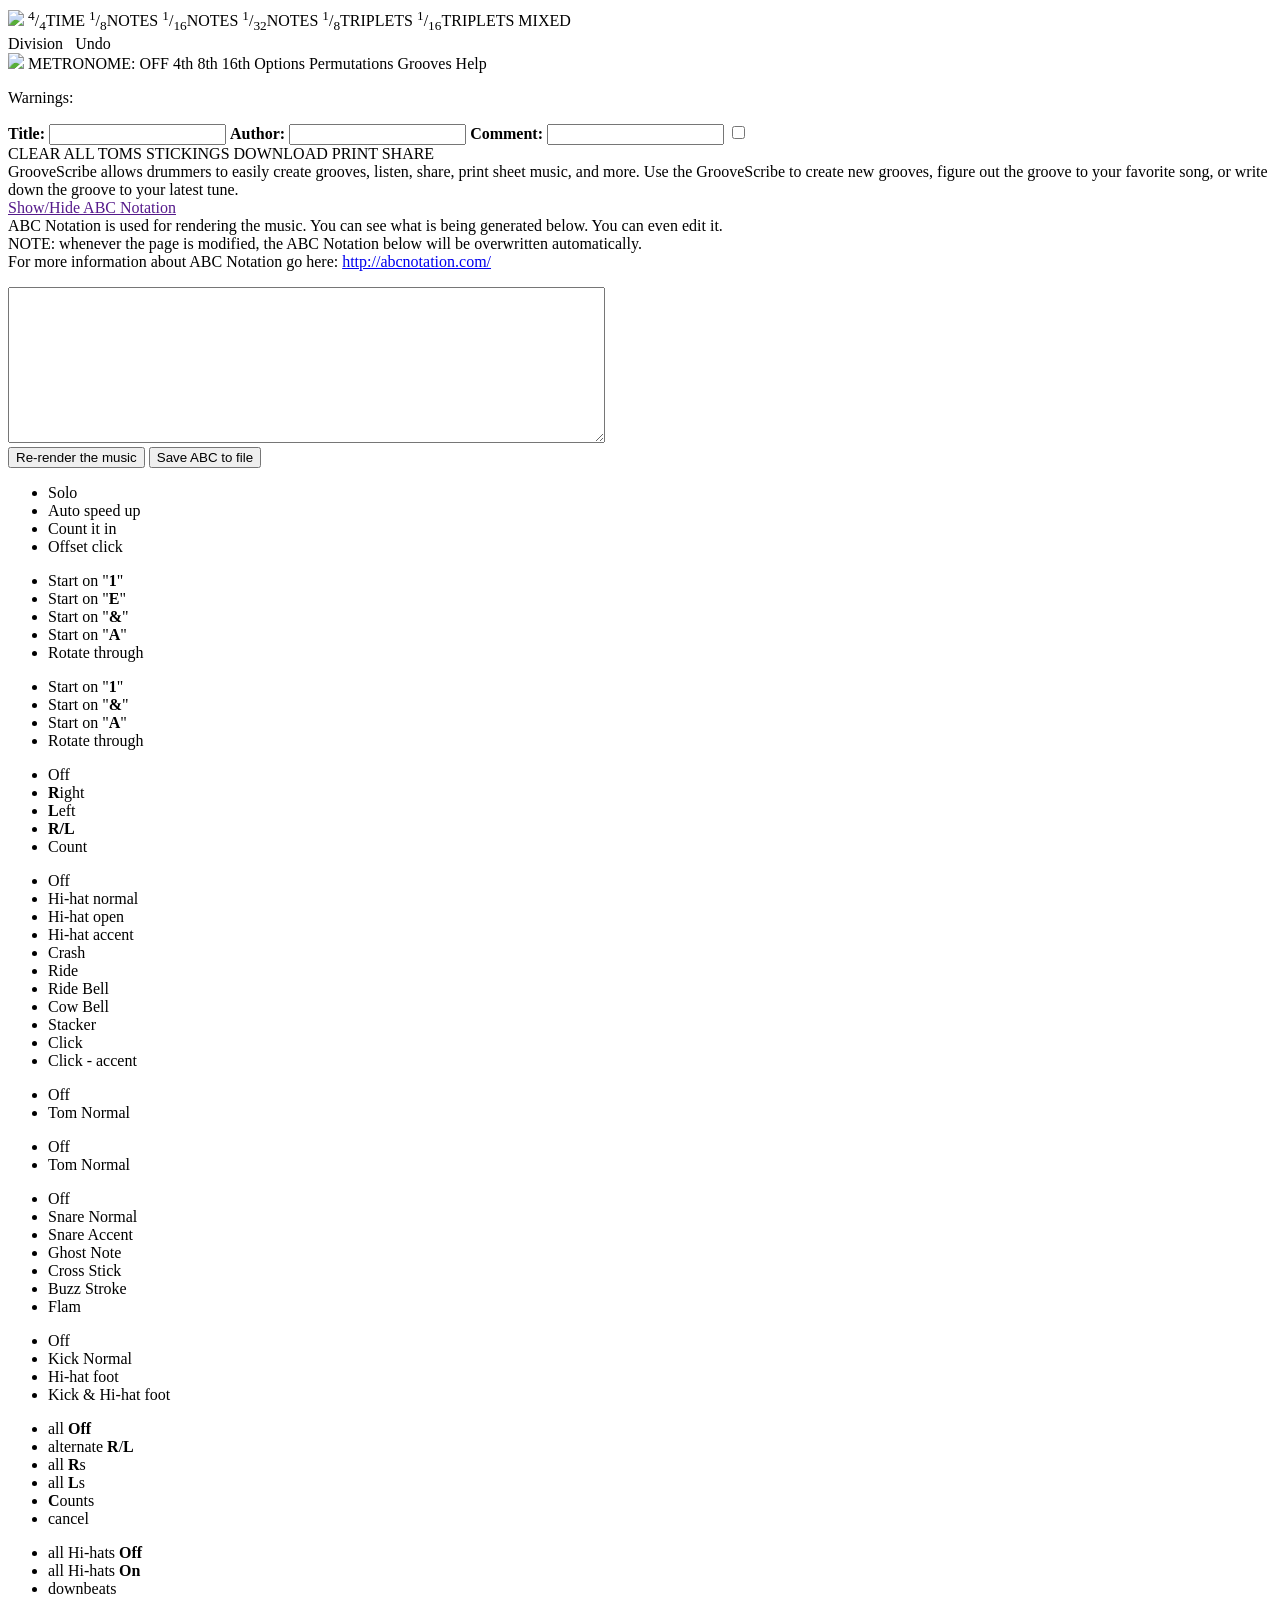
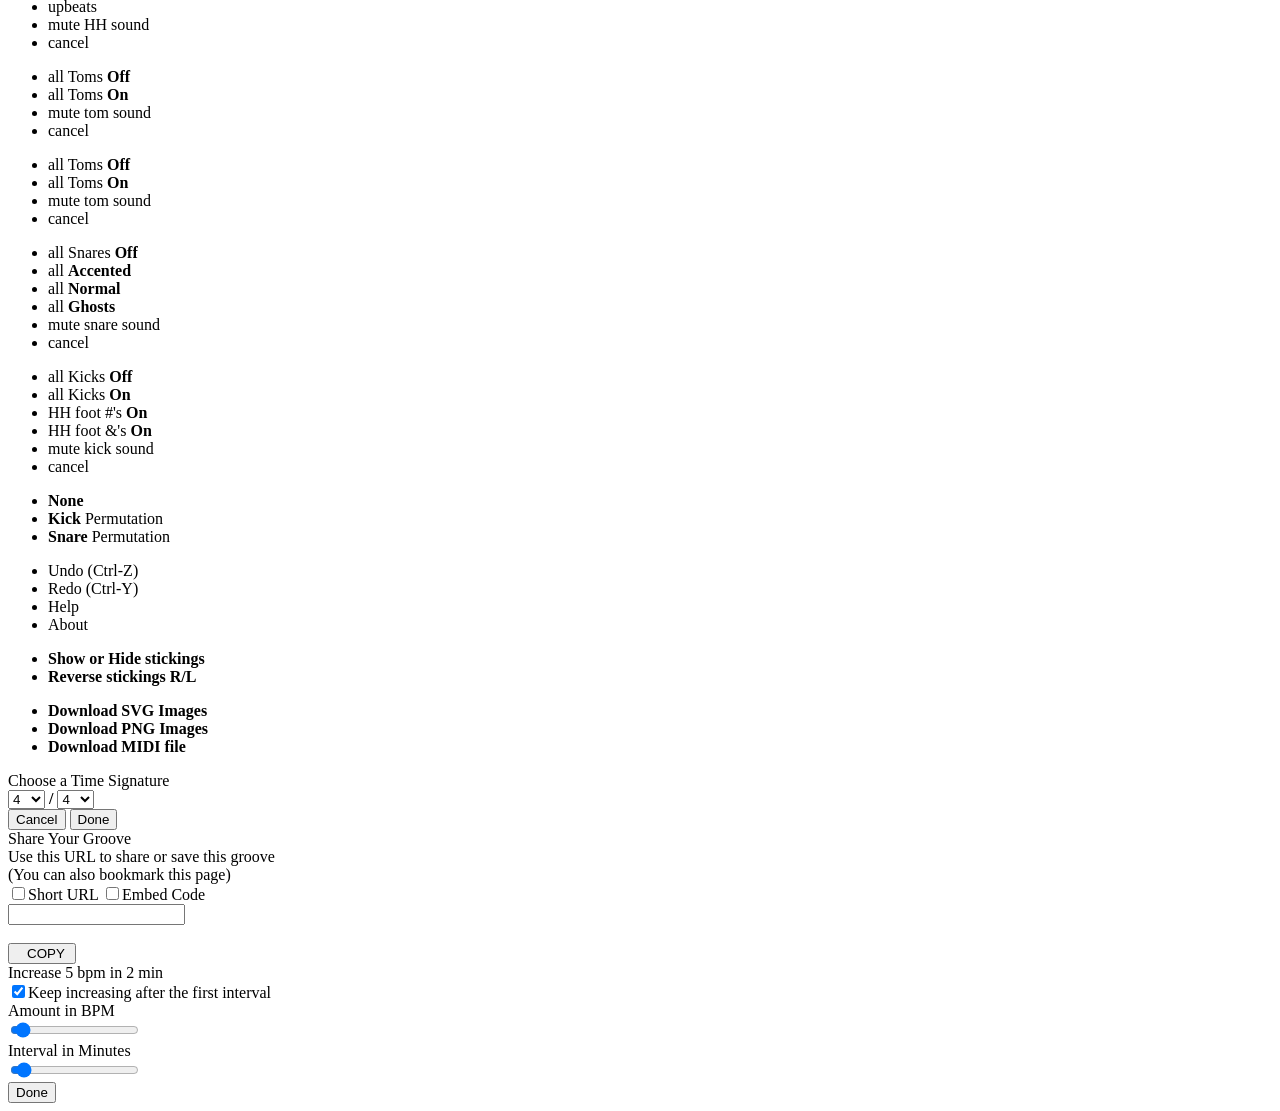
==== commit 0e0f4a4d: "Revert to original GrooveScribe - remove branding that caused layout issues Co-authored-by: lrrecord" ====
--- a/index.html
+++ b/index.html
@@ -4,65 +4,27 @@
 	<!--Copyright 2015-2020 Lou Montulli, Mike Johnston  GPL V2.0 Please See LICENSE.txt for more details -->
 
     <head>
-		<!-- Load branding configuration first -->
-		<script src="js/branding_config.js"></script>
-		
-		<script>
-			// HTML escape function to prevent XSS
-			function escapeHtml(text) {
-				var map = {
-					'&': '&amp;',
-					'<': '&lt;',
-					'>': '&gt;',
-					'"': '&quot;',
-					"'": '&#039;'
-				};
-				return String(text).replace(/[&<>"']/g, function(m) { return map[m]; });
-			}
-			
-			// Apply branding configuration to page
-			document.write('<title>' + escapeHtml(BrandingConfig.pageTitle || 'Groove Scribe') + '</title>');
-		</script>
+		<title>Groove Scribe</title>
 
 		<meta name="apple-mobile-web-app-capable" content="yes">
 		<meta name="mobile-web-app-capable" content="yes">
-		
+		<link rel="icon" sizes="192x192" href="images/gscribe-icon-192.png">
+		<link rel="icon" sizes="96x96" href="images/gscribe-icon-96.png">
+		<link rel="apple-touch-icon" href="images/apple-touch-icon.png">
+
+		<!--meta property="og:image" content="https://mikeslessons.com/groove/images/GScribe_Logo_on_orange.png"> -->
+		<meta property="og:description" content="Groove Scribe allows drummers to easily create grooves, listen, share, print sheet music, and more. Use the Groove Scribe to create new grooves, figure out the groove to your favorite song, or write down the groove to your latest tune."/>
+		<meta property="og:site_name" content="GrooveScribe at MikesLessons.com"/>
+
 		<script>
-			// Dynamic favicon and icon setup (paths are validated by browser)
-			document.write('<link rel="icon" sizes="192x192" href="' + escapeHtml(BrandingConfig.logoFavicon192 || 'images/gscribe-icon-192.png') + '">');
-			document.write('<link rel="icon" sizes="96x96" href="' + escapeHtml(BrandingConfig.logoFavicon96 || 'images/gscribe-icon-96.png') + '">');
-			document.write('<link rel="apple-touch-icon" href="' + escapeHtml(BrandingConfig.logoAppleTouch || 'images/apple-touch-icon.png') + '">');
-			
-			// Dynamic meta tags
-			document.write('<meta property="og:description" content="' + escapeHtml(BrandingConfig.metaDescription || 'Groove Scribe allows drummers to easily create grooves, listen, share, print sheet music, and more.') + '"/>');
-			document.write('<meta property="og:site_name" content="' + escapeHtml(BrandingConfig.siteName || 'GrooveScribe') + '"/>');
-			
-			// Dynamic OG image - use custom or fallback to dynamic image generator
-			if (BrandingConfig.logoOGImage) {
-				document.write('<meta property="og:image" content="' + escapeHtml(BrandingConfig.logoOGImage) + '">');
-			} else {
-				document.write('<meta property="og:image" content="https://gscribe-png-image.herokuapp.com/' + encodeURIComponent(window.location.search) + '">');
-			}
+			document.write('<meta property="og:image" content="https://gscribe-png-image.herokuapp.com/' + window.location.search + '">');
 		</script>
+		<meta property="og:image" content="https://mikeslessons.com/groove/images/GScribe_Logo_on_orange.png">
 
 		<link rel="stylesheet" type="text/css" href="font-awesome/4.7.0/css/font-awesome.min.css">
 		<link rel="stylesheet" type="text/css" href="css/share-button.min.css">
-		
-		<script>
-			// Load custom CSS themes if configured, otherwise use defaults
-			if (BrandingConfig.cssThemeWriter) {
-				document.write('<link rel="stylesheet" type="text/css" href="' + escapeHtml(BrandingConfig.cssThemeWriter) + '">');
-			} else {
-				document.write('<link rel="stylesheet" type="text/css" href="css/groove_writer_orange.css">');
-			}
-			
-			if (BrandingConfig.cssThemeDisplay) {
-				document.write('<link rel="stylesheet" type="text/css" href="' + escapeHtml(BrandingConfig.cssThemeDisplay) + '">');
-			} else {
-				document.write('<link rel="stylesheet" type="text/css" href="css/groove_display_orange.css">');
-			}
-		</script>
-		
+	    <link rel="stylesheet" type="text/css" href="css/groove_writer_orange.css">
+		<link rel="stylesheet" type="text/css" href="css/groove_display_orange.css">
 		<link href='https://fonts.googleapis.com/css?family=Lato:400,700,300' rel='stylesheet' type='text/css'>
 
 		<!--   Other peoples JS libraries    -->
@@ -117,10 +79,7 @@
 		<div class="nonPrintable">
 			<div id="LeftHandNav">
 				<span id="divisionButtonContainer">
-					<script>
-						// Dynamic logo icon in left sidebar
-						document.write('<span id="logoInSubdivision" class="left-button-content"><img src="' + escapeHtml(BrandingConfig.logoIcon || 'images/GScribe_Logo_lone_g.svg') + '"></span>');
-					</script>
+					<span id="logoInSubdivision" class="left-button-content"><img src="images/GScribe_Logo_lone_g.svg"></span>
 					<span class="left-button edit-block" id="timeLabel" onclick="myGrooveWriter.timeSigPopupOpen();"><span class="left-button-content"><span><span id="timeSigLabel" class="buttonFraction"><sup>4</sup>/<sub>4</sub></span><span id="timeSubLabel">TIME</span></span></span></span>
 					<span class="left-button subdivision edit-block" id="subdivision_8ths"  onclick="myGrooveWriter.changeDivision(8);"><span class="left-button-content"><span><span class="buttonFraction"><sup>1</sup>/<sub>8</sub></span>NOTES</span></span></span>
 					<span class="left-button subdivision edit-block" id="subdivision_16ths" onclick="myGrooveWriter.changeDivision(16);"><span class="left-button-content"><span><span class="buttonFraction"><sup>1</sup>/<sub>16</sub></span>NOTES</span></span></span>
@@ -146,10 +105,7 @@
 
 			</div>
 			<div id="TopNav" class="fullWidthEle">
-				<script>
-					// Dynamic main logo in top left
-					document.write('<span id="logoTextUpperLeft"><img src="' + escapeHtml(BrandingConfig.logoMain || 'images/GScribe_Logo_word_stack.svg') + '"></span>');
-				</script>
+				<span id="logoTextUpperLeft"><img src="images/GScribe_Logo_word_stack.svg"></span>
 				<span id="upperLeft">
 					<span id="metronomeContainer">
 						<span id="metronomeLabel">METRONOME:</span>
